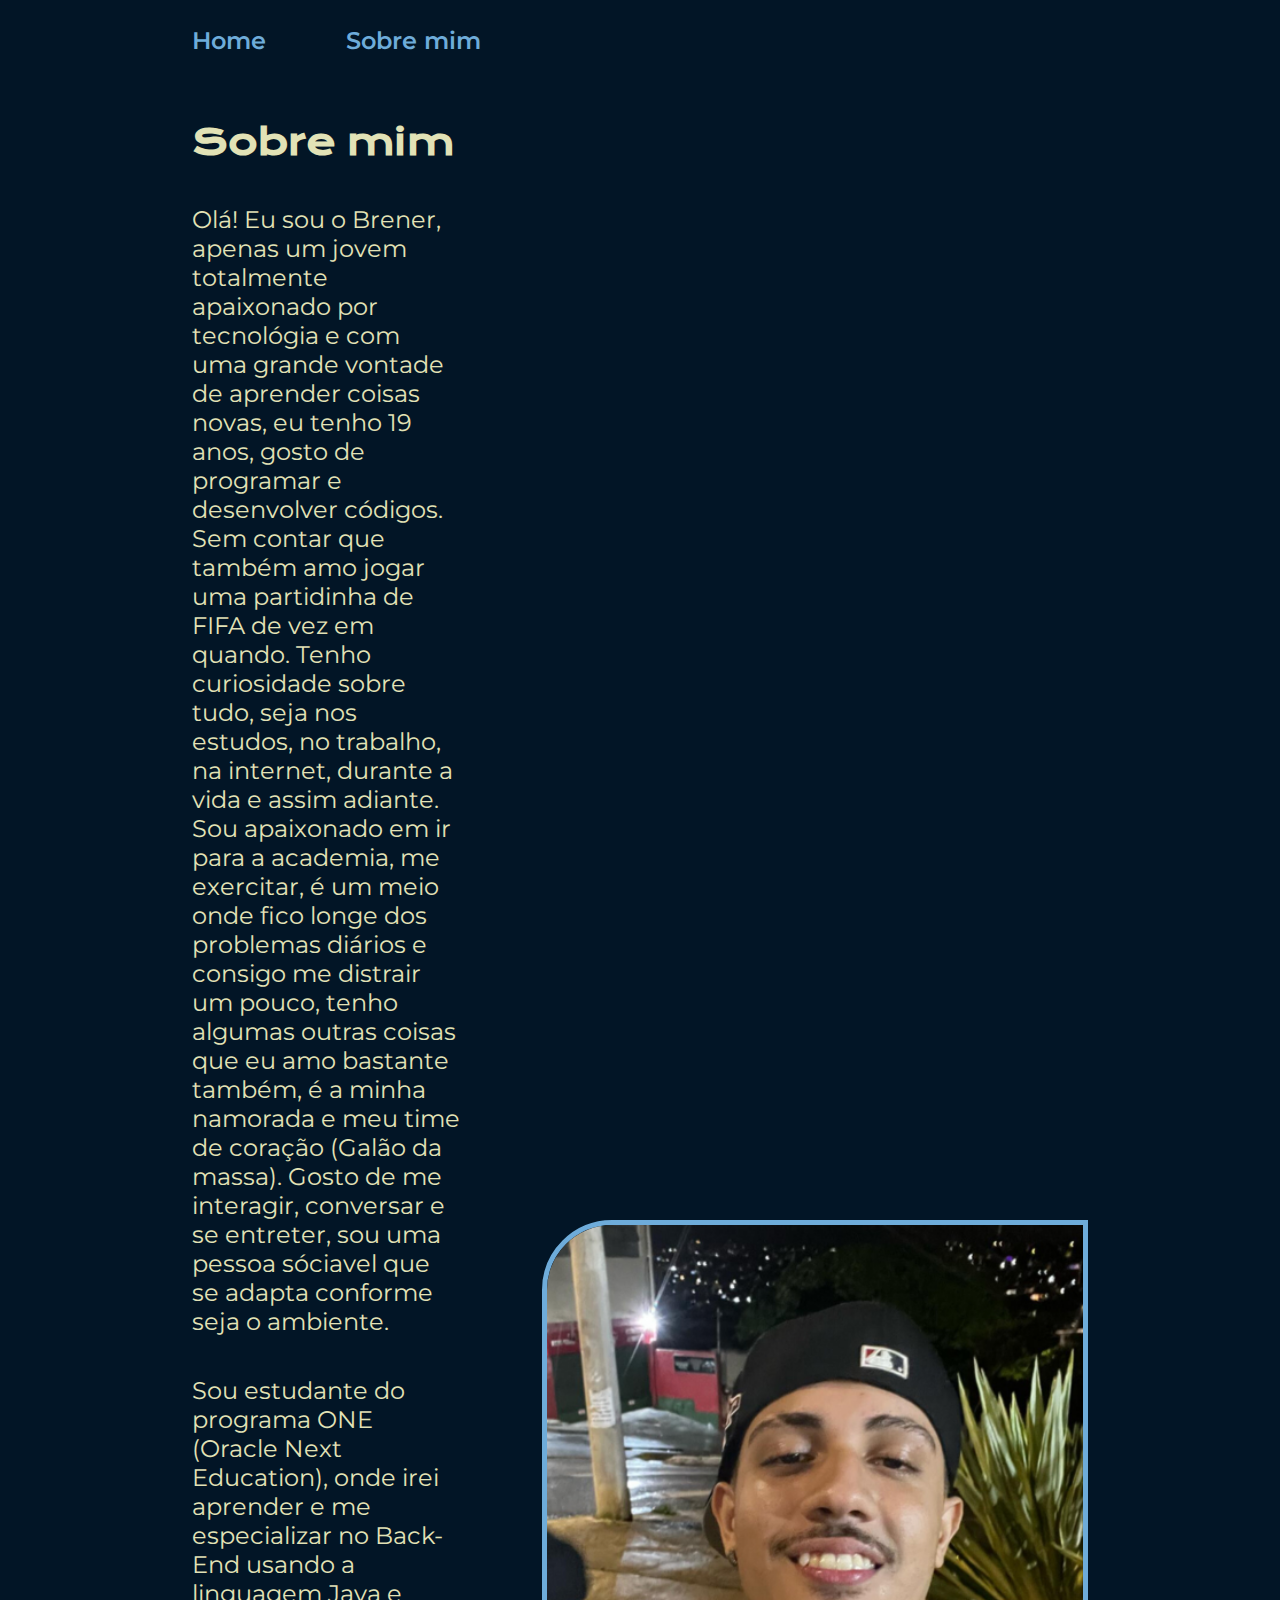
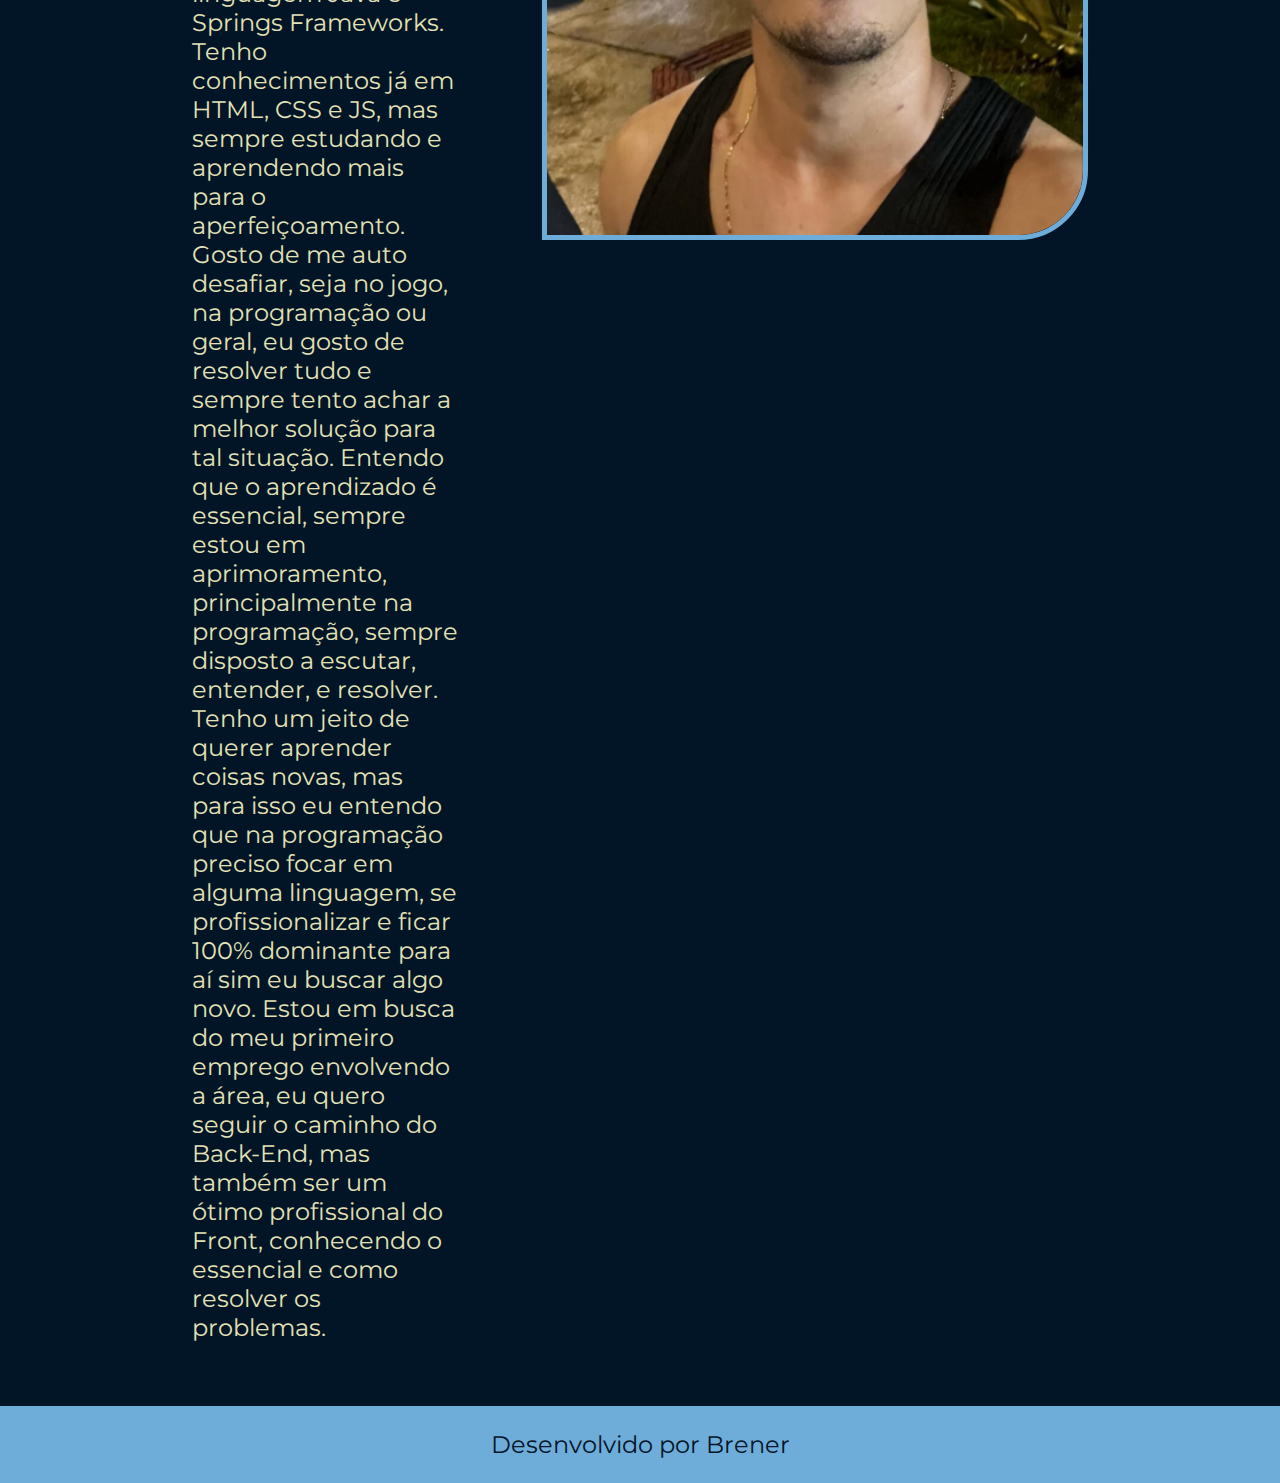
==== about.html @ c4f5e2e3 "Ajustando resolução para mobile" ====
<!DOCTYPE html>
<html lang="pt-br">
<head>
    <meta charset="UTF-8">
    <meta name="viewport" content="width=device-width, initial-scale=1.0">
    <title>Sobre mim</title>
    <link rel="stylesheet" href="./styles/style.css">
</head>
<body>
    <header class="cabecalho">
        <nav class="cabecalho__menu">
            <a class="cabecalho__menu__link" href="index.html">Home</a>
            <a class="cabecalho__menu__link" href="about.html">Sobre mim</a>
        </nav>
    </header>

    <main class="apresentacao">
        <section class="apresentacao__conteudo">
            <h1 class="apresentacao__conteudo__titulo">Sobre mim</h1>
            <p class="apresentacao__conteudo__texto">Olá! Eu sou o Brener, apenas um jovem totalmente apaixonado por tecnológia e com uma grande vontade de aprender coisas novas, eu tenho 19 anos, gosto de programar e desenvolver códigos. Sem contar que também amo jogar uma partidinha de FIFA de vez em quando. Tenho curiosidade sobre tudo, seja nos estudos, no trabalho, na internet, durante a vida e assim adiante. Sou apaixonado em ir para a academia, me exercitar, é um meio onde fico longe dos problemas diários e consigo me distrair um pouco, tenho algumas outras coisas que eu amo bastante também, é a minha namorada e meu time de coração (Galão da massa). Gosto de me interagir, conversar e se entreter, sou uma pessoa sóciavel que se adapta conforme seja o ambiente. </p>
            <p class="apresentacao__conteudo__texto">Sou estudante do programa ONE (Oracle Next Education), onde irei aprender e me especializar no Back-End usando a linguagem Java e Springs Frameworks. Tenho conhecimentos já em HTML, CSS e JS, mas sempre estudando e aprendendo mais para o aperfeiçoamento. Gosto de me auto desafiar, seja no jogo, na programação ou geral, eu gosto de resolver tudo e sempre tento achar a melhor solução para tal situação. Entendo que o aprendizado é essencial, sempre estou em aprimoramento, principalmente na programação, sempre disposto a escutar, entender, e resolver. Tenho um jeito de querer aprender coisas novas, mas para isso eu entendo que na programação preciso focar em alguma linguagem, se profissionalizar e ficar 100% dominante para aí sim eu buscar algo novo. Estou em busca do meu primeiro emprego envolvendo a área, eu quero seguir o caminho do Back-End, mas também ser um ótimo profissional do Front, conhecendo o essencial e como resolver os problemas.</p>
        </section>
        <img class="apresentacao__imagem__brener" src="./assets/brener.png" alt="Foto minha (Brener)">
    </main>

    <footer class="rodape">
        <p>Desenvolvido por Brener</p>
    </footer>
</body>
</html>
---- styles/style.css ----
@import url('https://fonts.googleapis.com/css2?family=Krona+One&display=swap');
@import url('https://fonts.googleapis.com/css2?family=Montserrat&display=swap');
@import url('https://fonts.googleapis.com/css2?family=Montserrat:wght@471&display=swap');

:root {
    --cor-primaria: #021526;
    --cor-secundaria: #E2E2B6;
    --cor-terciaria: #6EACDA;
    --cor-hover: #03346E;

    --fonte-primaria: "Krona One", sans-serif;
    --fonte-secundaria: "Montserrat", sans-serif;
}

* {
    margin: 0;
    padding: 0;
}

body {
    box-sizing: border-box;
    background-color: var(--cor-primaria);
    color: var(--cor-secundaria);
}

.cabecalho {
    padding: 2% 0 0 15%;
}

.cabecalho__menu {
    display: flex;
    gap: 80px;
}

.cabecalho__menu__link {
    font-family: var(--fonte-secundaria);
    font-size: 1.5rem;
    font-weight: 600;
    color: var(--cor-terciaria);
    text-decoration: none;
}

.apresentacao {
    padding: 5% 15%;
    display: flex;
    align-items: center;
    justify-content: space-between;
    gap: 82px;
}

.apresentacao__conteudo {
    width: 50%;
    display: flex;
    flex-direction: column;
    gap: 40px;
}

.apresentacao__conteudo__titulo {
    font-size: 2.25rem;
    font-family: var(--fonte-primaria);
}

.titulo-destaque {
    color: var(--cor-terciaria);
}

.apresentacao__conteudo__texto {
    font-size: 1.5rem;
    font-family: var(--fonte-secundaria);
}

.apresentacao__links {
    display: flex;
    flex-direction: column;
    justify-content: space-between;
    align-items: center;
    gap: 32px;
}

.apresentacao__links__subtitulo {
    font-family: var(--fonte-primaria);
    font-weight: 400;
    font-size: 1.5rem;
}

.apresentacao__links__navegacao {
    display: flex;
    justify-content: center;
    gap: 16px;
    border: 2px solid var(--cor-terciaria);
    width: 50%;
    text-align: center;
    border-radius: 8px;
    font-size: 1.5rem;
    font-weight: 600;
    padding: 21.5px 0;
    text-decoration: none;
    color: var(--cor-secundaria);
    font-family: var(--fonte-secundaria);
}

.apresentacao__links__link:hover {
    background-color: var(--cor-hover);
}

.apresentacao__imagem__brener {
    border-radius: 70px 0px 70px 0px;
    border: 5px solid var(--cor-terciaria);
    width: 100%;
}

.rodape {
    padding: 24px;
    color: var(--cor-primaria);
    background-color: var(--cor-terciaria);
    text-align: center;
    font-family: var(--fonte-secundaria);
    font-size: 1.5rem;
    font-weight: 400;
}

@media (max-width: 1200px) {

    .cabecalho {
        padding: 10%;
    }

    .cabecalho__menu {
        justify-content: center;
    }

    .apresentacao {
        flex-direction: column-reverse;
        padding: 5%;
    }

    .apresentacao__conteudo {
        width: auto;
    }

    .apresentacao__links__navegacao {
        width: 80% ;
    }
   
}

@media (max-width: 650px) {
    
}
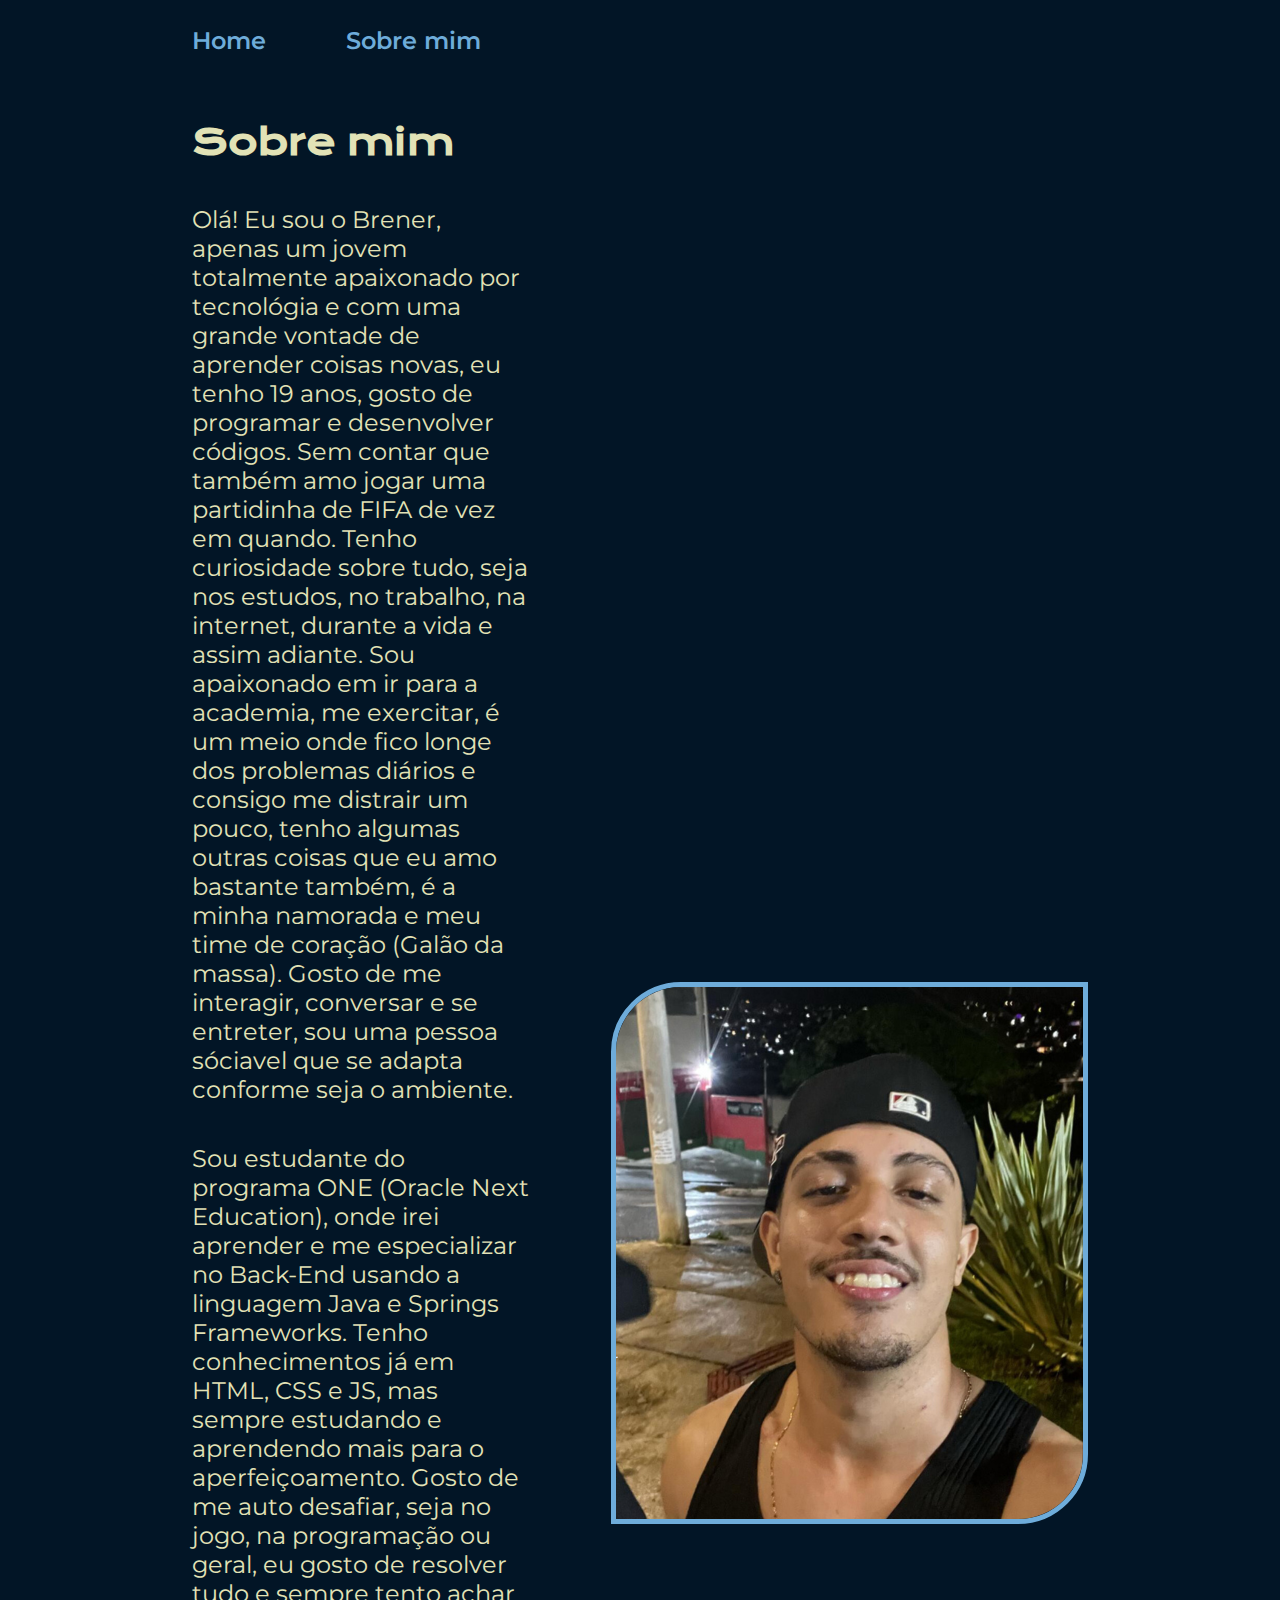
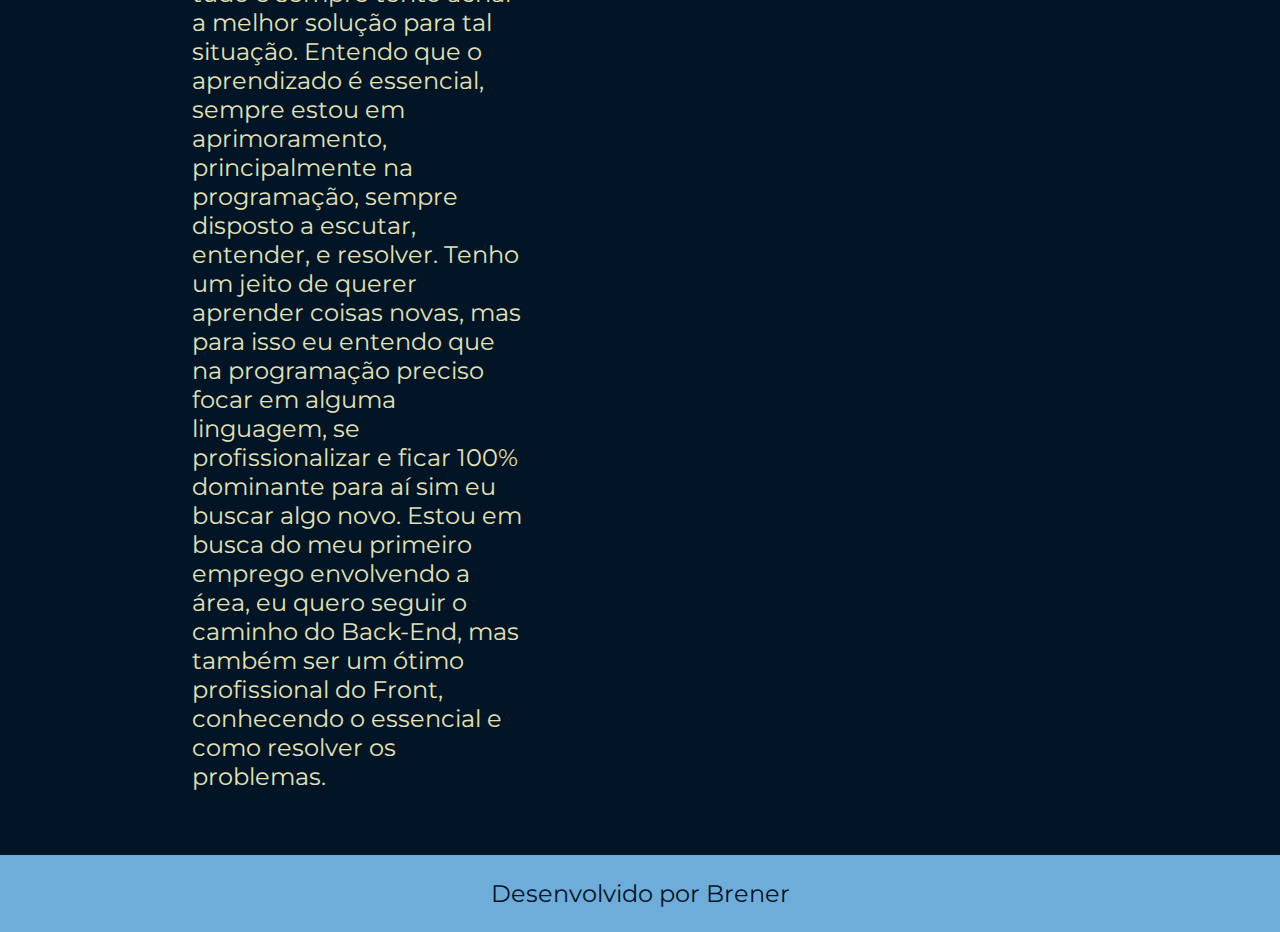
==== commit 2469d7de: "Ajustando erros" ====
--- a/about.html
+++ b/about.html
@@ -20,7 +20,9 @@
             <p class="apresentacao__conteudo__texto">Olá! Eu sou o Brener, apenas um jovem totalmente apaixonado por tecnológia e com uma grande vontade de aprender coisas novas, eu tenho 19 anos, gosto de programar e desenvolver códigos. Sem contar que também amo jogar uma partidinha de FIFA de vez em quando. Tenho curiosidade sobre tudo, seja nos estudos, no trabalho, na internet, durante a vida e assim adiante. Sou apaixonado em ir para a academia, me exercitar, é um meio onde fico longe dos problemas diários e consigo me distrair um pouco, tenho algumas outras coisas que eu amo bastante também, é a minha namorada e meu time de coração (Galão da massa). Gosto de me interagir, conversar e se entreter, sou uma pessoa sóciavel que se adapta conforme seja o ambiente. </p>
             <p class="apresentacao__conteudo__texto">Sou estudante do programa ONE (Oracle Next Education), onde irei aprender e me especializar no Back-End usando a linguagem Java e Springs Frameworks. Tenho conhecimentos já em HTML, CSS e JS, mas sempre estudando e aprendendo mais para o aperfeiçoamento. Gosto de me auto desafiar, seja no jogo, na programação ou geral, eu gosto de resolver tudo e sempre tento achar a melhor solução para tal situação. Entendo que o aprendizado é essencial, sempre estou em aprimoramento, principalmente na programação, sempre disposto a escutar, entender, e resolver. Tenho um jeito de querer aprender coisas novas, mas para isso eu entendo que na programação preciso focar em alguma linguagem, se profissionalizar e ficar 100% dominante para aí sim eu buscar algo novo. Estou em busca do meu primeiro emprego envolvendo a área, eu quero seguir o caminho do Back-End, mas também ser um ótimo profissional do Front, conhecendo o essencial e como resolver os problemas.</p>
         </section>
+    <div class="apresentacao__imagem">
         <img class="apresentacao__imagem__brener" src="./assets/brener.png" alt="Foto minha (Brener)">
+    </div>
     </main>
 
     <footer class="rodape">
--- a/styles/style.css
+++ b/styles/style.css
@@ -106,7 +106,7 @@
 .apresentacao__imagem__brener {
     border-radius: 70px 0px 70px 0px;
     border: 5px solid var(--cor-terciaria);
-    width: 100%;
+    width: auto;
 }
 
 .rodape {
@@ -141,9 +141,10 @@
     .apresentacao__links__navegacao {
         width: 80% ;
     }
-   
 }
 
-@media (max-width: 650px) {
-    
+@media (max-width: 500px) {
+    .apresentacao__imagem__brener {
+        width: 100%;
+    }
 }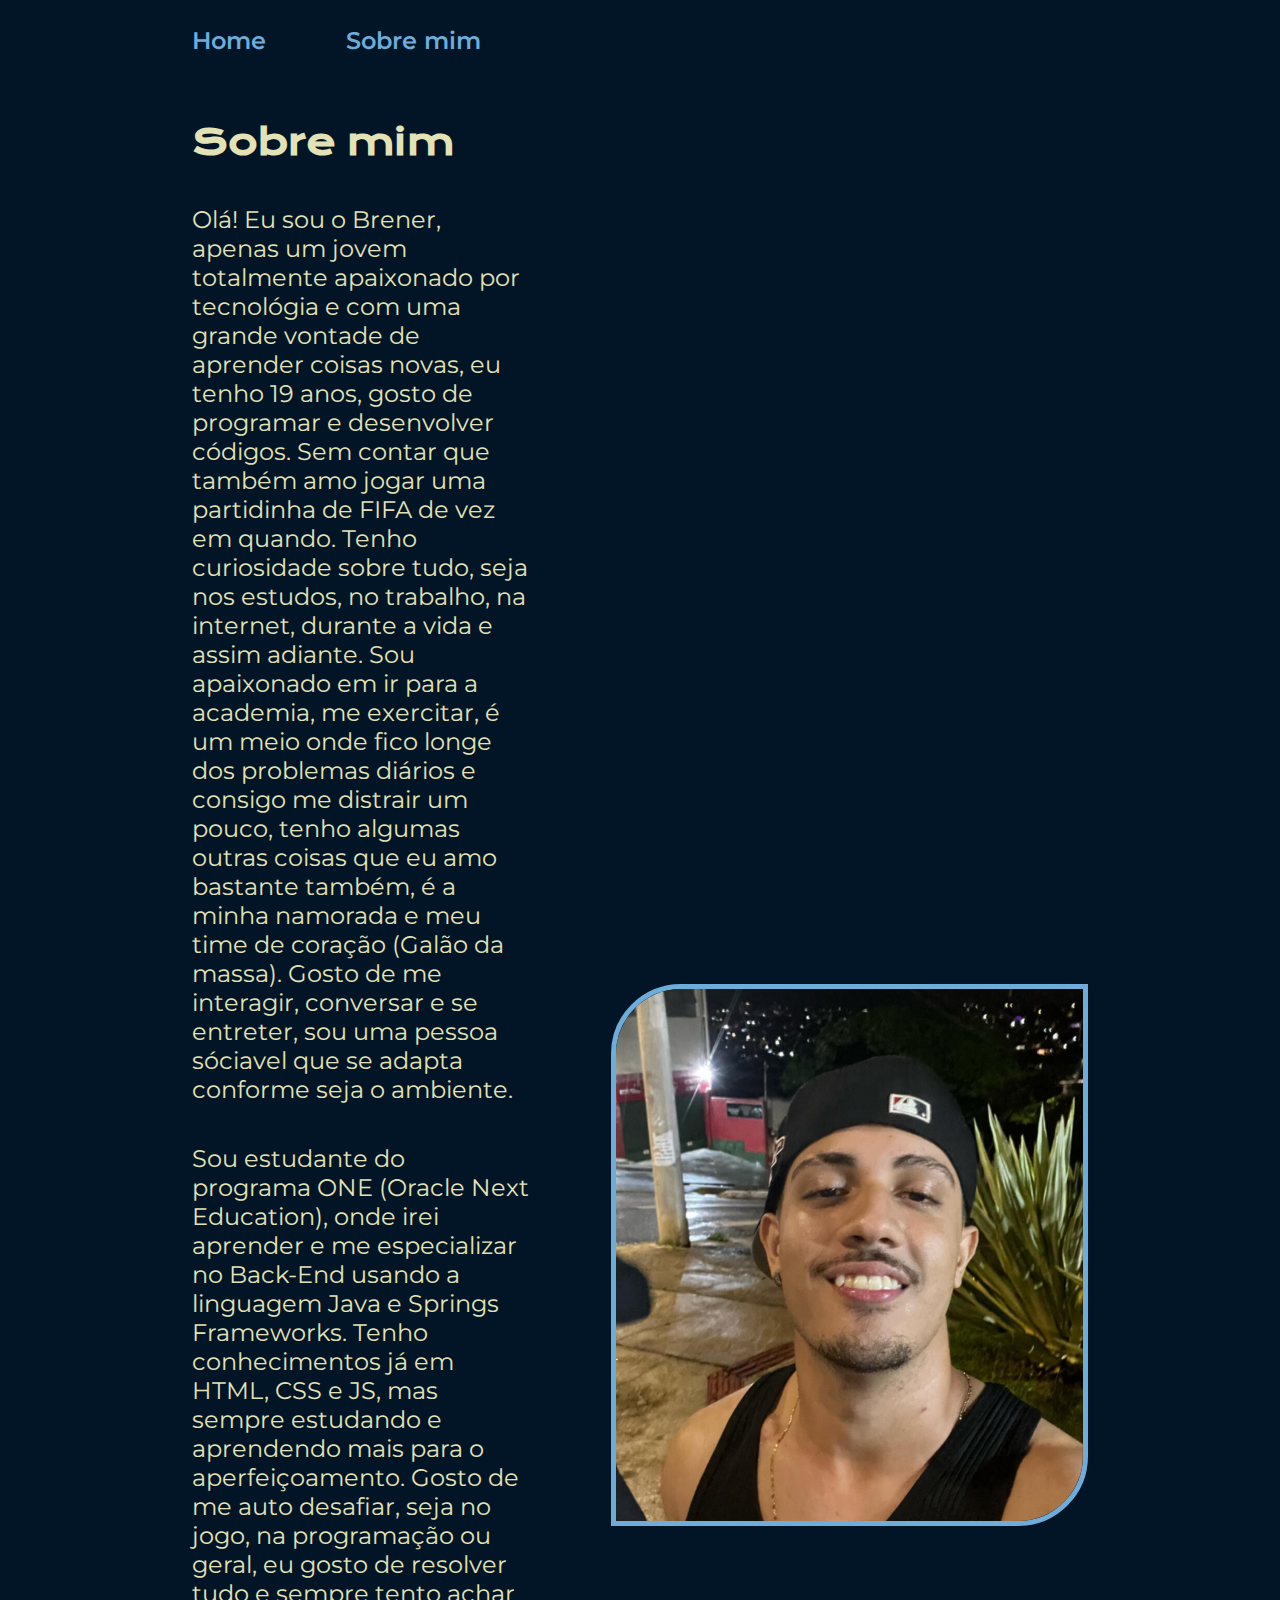
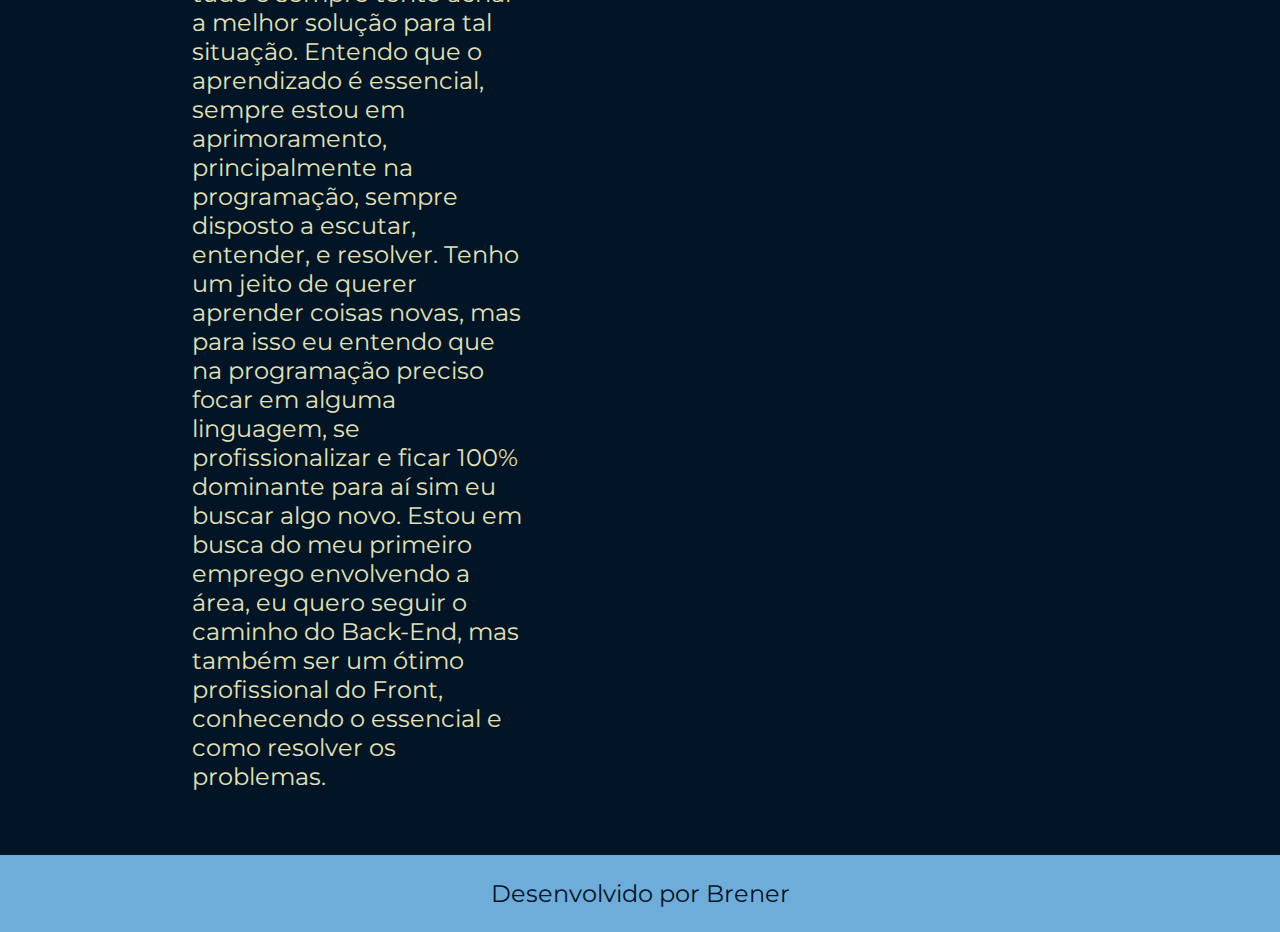
==== commit 50bc4e75: "Corrigindo bug da div" ====
--- a/about.html
+++ b/about.html
@@ -2,6 +2,7 @@
 <html lang="pt-br">
 <head>
     <meta charset="UTF-8">
+    <meta http-equiv="X-UA-Compatible" content="IE=edge">
     <meta name="viewport" content="width=device-width, initial-scale=1.0">
     <title>Sobre mim</title>
     <link rel="stylesheet" href="./styles/style.css">
@@ -20,9 +21,7 @@
             <p class="apresentacao__conteudo__texto">Olá! Eu sou o Brener, apenas um jovem totalmente apaixonado por tecnológia e com uma grande vontade de aprender coisas novas, eu tenho 19 anos, gosto de programar e desenvolver códigos. Sem contar que também amo jogar uma partidinha de FIFA de vez em quando. Tenho curiosidade sobre tudo, seja nos estudos, no trabalho, na internet, durante a vida e assim adiante. Sou apaixonado em ir para a academia, me exercitar, é um meio onde fico longe dos problemas diários e consigo me distrair um pouco, tenho algumas outras coisas que eu amo bastante também, é a minha namorada e meu time de coração (Galão da massa). Gosto de me interagir, conversar e se entreter, sou uma pessoa sóciavel que se adapta conforme seja o ambiente. </p>
             <p class="apresentacao__conteudo__texto">Sou estudante do programa ONE (Oracle Next Education), onde irei aprender e me especializar no Back-End usando a linguagem Java e Springs Frameworks. Tenho conhecimentos já em HTML, CSS e JS, mas sempre estudando e aprendendo mais para o aperfeiçoamento. Gosto de me auto desafiar, seja no jogo, na programação ou geral, eu gosto de resolver tudo e sempre tento achar a melhor solução para tal situação. Entendo que o aprendizado é essencial, sempre estou em aprimoramento, principalmente na programação, sempre disposto a escutar, entender, e resolver. Tenho um jeito de querer aprender coisas novas, mas para isso eu entendo que na programação preciso focar em alguma linguagem, se profissionalizar e ficar 100% dominante para aí sim eu buscar algo novo. Estou em busca do meu primeiro emprego envolvendo a área, eu quero seguir o caminho do Back-End, mas também ser um ótimo profissional do Front, conhecendo o essencial e como resolver os problemas.</p>
         </section>
-    <div class="apresentacao__imagem">
         <img class="apresentacao__imagem__brener" src="./assets/brener.png" alt="Foto minha (Brener)">
-    </div>
     </main>
 
     <footer class="rodape">
